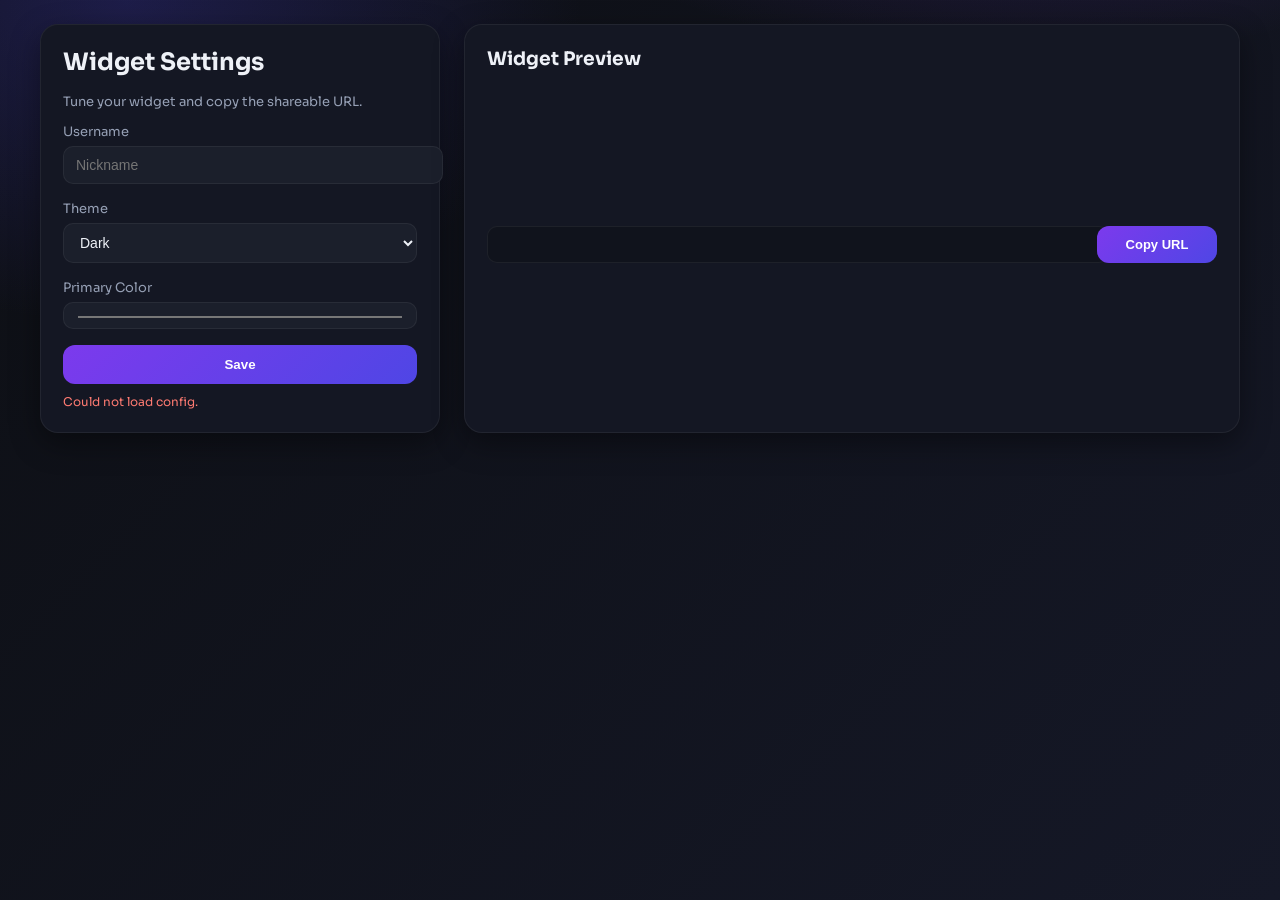
==== mcsr-widget/static/dashboard/index.html @ 6d2b505f "Add files via upload" ====
<!DOCTYPE html>
<html>
<head>
  <meta charset="UTF-8">
  <meta name="viewport" content="width=device-width, initial-scale=1">
  <title>MCSR Widget Dashboard</title>
  <link rel="stylesheet" href="style.css">
</head>
<body>

<div class="dashboard">
  <div class="panel">
    <h2>Widget Settings</h2>
    <p class="subtle">Tune your widget and copy the shareable URL.</p>

    <div class="control">
      <label>Username</label>
      <input id="username" placeholder="Nickname">
    </div>

    <div class="control">
      <label>Theme</label>
      <select id="theme">
        <option value="dark">Dark</option>
        <option value="light">Light</option>
      </select>
    </div>

    <div class="control">
      <label>Primary Color</label>
      <input type="color" id="primary">
    </div>

    <button id="saveBtn" type="button">Save</button>
    <div id="status" class="status" aria-live="polite"></div>
  </div>

  <div class="preview">
    <h3>Widget Preview</h3>
    <iframe id="preview"></iframe>

    <div class="output">
      <input id="url" readonly>
      <button id="copyBtn" type="button">Copy URL</button>
    </div>
  </div>
</div>

<script src="script.js"></script>
</body>
</html>
---- mcsr-widget/static/dashboard/style.css ----
@import url("https://fonts.googleapis.com/css2?family=Sora:wght@400;600;700&display=swap");

:root {
  --bg-1: #0d0f14;
  --bg-2: #151827;
  --panel: #141723;
  --panel-2: #10131c;
  --text: #eef1f7;
  --muted: #96a0b5;
  --accent: #7c3aed;
  --accent-2: #4f46e5;
}

body {
  margin: 0;
  font-family: "Sora", sans-serif;
  background:
    radial-gradient(900px 400px at 80% -20%, rgba(124, 58, 237, 0.25), transparent 60%),
    radial-gradient(700px 500px at 10% 0%, rgba(79, 70, 229, 0.25), transparent 65%),
    linear-gradient(135deg, var(--bg-1), var(--bg-2));
  color: var(--text);
  min-height: 100vh;
}

.dashboard {
  display: grid;
  grid-template-columns: 400px 1fr;
  gap: 24px;
  padding: 24px;
  max-width: 1200px;
  margin: auto;
}

.panel, .preview {
  background: var(--panel);
  padding: 22px;
  border-radius: 18px;
  box-shadow: 0 10px 30px rgba(0,0,0,.4);
  border: 1px solid rgba(255,255,255,0.06);
}

h2,h3 { margin-top: 0; }

.subtle {
  margin-top: -4px;
  color: var(--muted);
  font-size: 13px;
}

.control {
  margin-bottom: 16px;
}

.control label {
  display: block;
  font-size: 13px;
  color: var(--muted);
  margin-bottom: 6px;
}

.control input, .control select {
  width: 100%;
  padding: 10px 12px;
  border-radius: 10px;
  border: 1px solid rgba(255,255,255,0.06);
  background: #1b1f2b;
  color: var(--text);
  font-size: 14px;
}

button {
  width: 100%;
  padding: 12px;
  border-radius: 12px;
  border: none;
  background: linear-gradient(135deg, var(--accent), var(--accent-2));
  color: white;
  font-weight: 600;
  cursor: pointer;
  transition: 0.15s;
}
button:hover {
  transform: translateY(-1px);
  box-shadow: 0 10px 25px rgba(124,58,237,.45);
}

.status {
  margin-top: 10px;
  font-size: 12px;
  color: var(--muted);
  min-height: 16px;
}
.status[data-tone="ok"] { color: #7ee787; }
.status[data-tone="error"] { color: #ff7b72; }

.preview iframe {
  width: 100%;
  height: 120px;
  border: none;
  border-radius: 12px;
  background: transparent;
  margin-bottom: 12px;
}

.output input {
  width: 100%;
  padding: 10px;
  border-radius: 10px;
  border: 1px solid rgba(255,255,255,0.06);
  background: var(--panel-2);
  color: #b7c0d6;
  font-size: 13px;
}

.output {
  display: grid;
  grid-template-columns: 1fr 120px;
  gap: 10px;
}

.output button {
  width: auto;
  padding: 10px 12px;
  font-size: 13px;
}

@media (max-width: 900px) {
  .dashboard {
    grid-template-columns: 1fr;
  }
  .output {
    grid-template-columns: 1fr;
  }
}
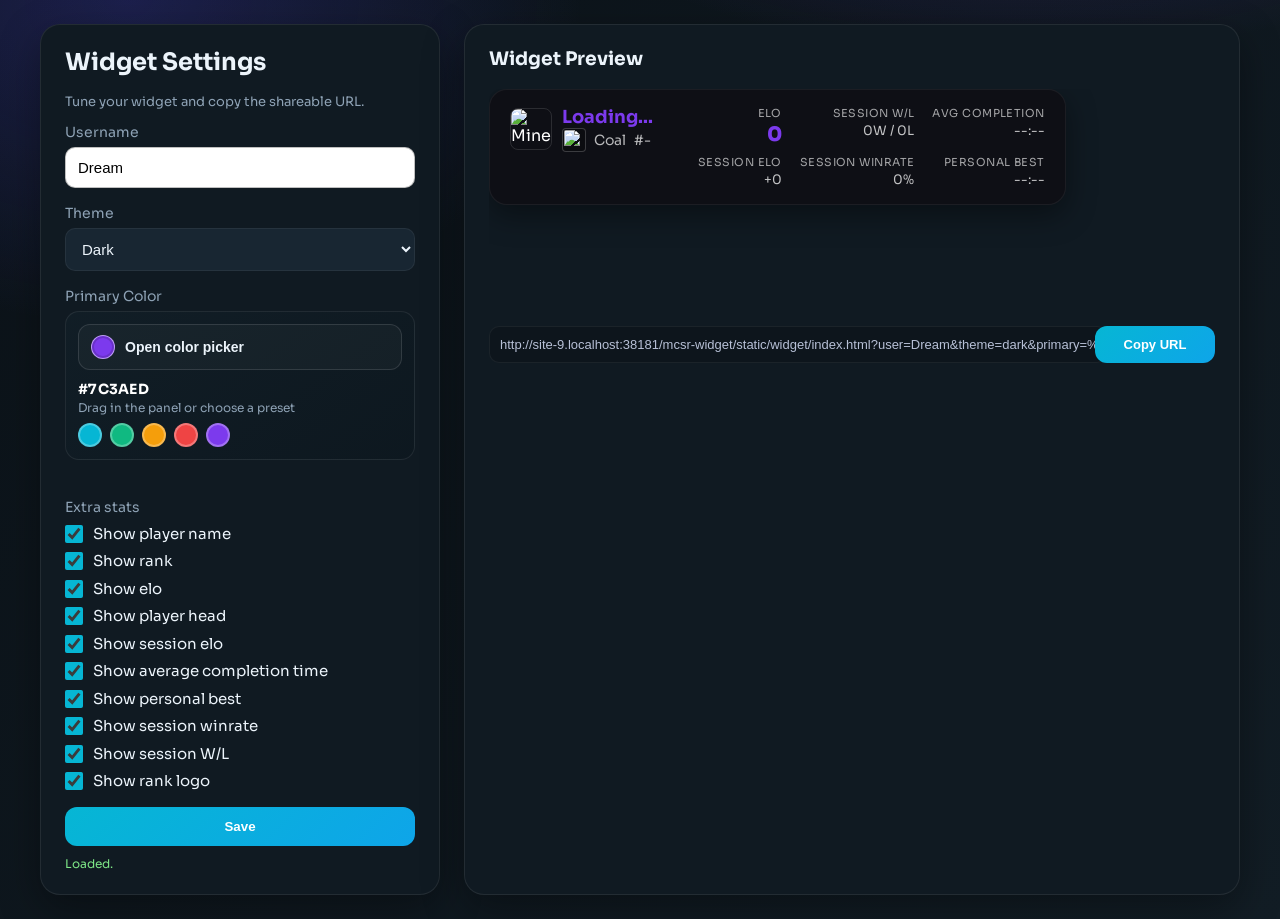
==== commit e8882cda: "Add files via upload" ====
--- a/mcsr-widget/static/dashboard/index.html
+++ b/mcsr-widget/static/dashboard/index.html
@@ -28,7 +28,51 @@
 
     <div class="control">
       <label>Primary Color</label>
-      <input type="color" id="primary">
+      <div class="color-card">
+        <input type="color" id="primary" class="primary-native" aria-label="Choose primary color">
+        <button type="button" id="primaryTrigger" class="primary-trigger">
+          <span id="primarySwatch" class="primary-swatch"></span>
+          <span class="primary-trigger-text">Open color picker</span>
+        </button>
+        <div class="custom-picker" id="customPicker">
+          <div class="picker-spectrum" id="pickerSpectrum" aria-label="Color spectrum">
+            <span class="picker-knob" id="pickerKnob"></span>
+          </div>
+          <label class="picker-hue-line">
+            <span>Hue</span>
+            <input id="pickerHue" type="range" min="0" max="360" step="1" value="270">
+          </label>
+          <label class="picker-hex-line">
+            <span>HEX</span>
+            <input id="primaryHexInput" type="text" maxlength="7" value="#7C3AED">
+          </label>
+        </div>
+        <div class="color-meta">
+          <div id="primaryHex">#7C3AED</div>
+          <div class="color-hint">Drag in the panel or choose a preset</div>
+        </div>
+        <div class="preset-row" id="presetRow">
+          <button type="button" class="preset" data-color="#06B6D4" aria-label="Preset cyan"></button>
+          <button type="button" class="preset" data-color="#10B981" aria-label="Preset emerald"></button>
+          <button type="button" class="preset" data-color="#F59E0B" aria-label="Preset amber"></button>
+          <button type="button" class="preset" data-color="#EF4444" aria-label="Preset red"></button>
+          <button type="button" class="preset" data-color="#7C3AED" aria-label="Preset violet"></button>
+        </div>
+      </div>
+    </div>
+
+    <div class="control toggles-control">
+      <label>Extra stats</label>
+      <label class="checkline"><input type="checkbox" id="showName"> Show player name</label>
+      <label class="checkline"><input type="checkbox" id="showRank"> Show rank</label>
+      <label class="checkline"><input type="checkbox" id="showElo"> Show elo</label>
+      <label class="checkline"><input type="checkbox" id="head"> Show player head</label>
+      <label class="checkline"><input type="checkbox" id="sessionElo"> Show session elo</label>
+      <label class="checkline"><input type="checkbox" id="avgTime"> Show average completion time</label>
+      <label class="checkline"><input type="checkbox" id="personalBest"> Show personal best</label>
+      <label class="checkline"><input type="checkbox" id="sessionWinrate"> Show session winrate</label>
+      <label class="checkline"><input type="checkbox" id="sessionWL"> Show session W/L</label>
+      <label class="checkline"><input type="checkbox" id="rankLogo"> Show rank logo</label>
     </div>
 
     <button id="saveBtn" type="button">Save</button>
--- a/mcsr-widget/static/dashboard/style.css
+++ b/mcsr-widget/static/dashboard/style.css
@@ -1,14 +1,14 @@
 @import url("https://fonts.googleapis.com/css2?family=Sora:wght@400;600;700&display=swap");
 
 :root {
-  --bg-1: #0d0f14;
-  --bg-2: #151827;
-  --panel: #141723;
-  --panel-2: #10131c;
-  --text: #eef1f7;
-  --muted: #96a0b5;
-  --accent: #7c3aed;
-  --accent-2: #4f46e5;
+  --bg-1: #0b1218;
+  --bg-2: #121d25;
+  --panel: #101a22;
+  --panel-2: #0d151c;
+  --text: #ecf4fb;
+  --muted: #8ea2b5;
+  --accent: #06b6d4;
+  --accent-2: #0ea5e9;
 }
 
 body {
@@ -21,7 +21,7 @@
   color: var(--text);
   min-height: 100vh;
 }
-
+
 .dashboard {
   display: grid;
   grid-template-columns: 400px 1fr;
@@ -33,10 +33,10 @@
 
 .panel, .preview {
   background: var(--panel);
-  padding: 22px;
-  border-radius: 18px;
-  box-shadow: 0 10px 30px rgba(0,0,0,.4);
-  border: 1px solid rgba(255,255,255,0.06);
+  padding: 22px 24px;
+  border-radius: 20px;
+  box-shadow: 0 14px 40px rgba(0,0,0,.35);
+  border: 1px solid rgba(255,255,255,0.08);
 }
 
 h2,h3 { margin-top: 0; }
@@ -46,26 +46,226 @@
   color: var(--muted);
   font-size: 13px;
 }
-
-.control {
-  margin-bottom: 16px;
-}
-
-.control label {
+
+.control {
+  margin-bottom: 16px;
+  width: 100%;
+  background: transparent;
+}
+
+
+.toggles-control {
+  margin-top: 38px;
+}
+
+.control > label:not(.checkline) {
   display: block;
-  font-size: 13px;
+  font-size: 14px;
   color: var(--muted);
   margin-bottom: 6px;
 }
 
+.checkline {
+  display: flex;
+  align-items: center;
+  justify-content: flex-start;
+  gap: 10px;
+  margin: 8px 0 0;
+  font-size: 15px;
+  color: var(--text);
+  line-height: 1.3;
+  white-space: nowrap;
+}
+
+.checkline input {
+  width: 18px;
+  height: 18px;
+  flex: 0 0 18px;
+  margin: 0;
+  padding: 0;
+  border-radius: 4px;
+  accent-color: var(--accent);
+  transform: none;
+}
+
 .control input, .control select {
   width: 100%;
-  padding: 10px 12px;
+  box-sizing: border-box;
+  min-width: 0;
+  padding: 11px 12px;
   border-radius: 10px;
   border: 1px solid rgba(255,255,255,0.06);
-  background: #1b1f2b;
-  color: var(--text);
+  background: #182632;
+  color: var(--text);
+  font-size: 15px;
+}
+
+.color-card {
+  background: linear-gradient(145deg, rgba(18,30,39,.95), rgba(14,24,32,.95));
+  border: 1px solid rgba(255,255,255,0.08);
+  border-radius: 14px;
+  padding: 12px;
+}
+
+.primary-native {
+  position: absolute;
+  width: 1px;
+  height: 1px;
+  opacity: 0;
+  pointer-events: none;
+}
+
+.primary-trigger {
+  width: 100%;
+  display: flex;
+  align-items: center;
+  gap: 10px;
+  padding: 10px 12px;
+  border-radius: 12px;
+  border: 1px solid rgba(255,255,255,0.12);
+  background: rgba(255,255,255,0.03);
+  color: var(--text);
+  text-align: left;
+  box-shadow: none;
+  transform: none;
+}
+
+.primary-trigger:hover {
+  transform: none;
+  box-shadow: none;
+  border-color: rgba(255,255,255,0.2);
+}
+
+.custom-picker {
+  display: none;
+  margin-top: 10px;
+  padding: 10px;
+  border-radius: 12px;
+  border: 1px solid rgba(255,255,255,0.12);
+  background: rgba(255,255,255,0.03);
+}
+
+.custom-picker.open {
+  display: block;
+}
+
+.picker-spectrum {
+  position: relative;
+  width: 100%;
+  height: 160px;
+  border-radius: 10px;
+  border: 1px solid rgba(255,255,255,0.22);
+  cursor: crosshair;
+  background:
+    linear-gradient(to top, #000, transparent),
+    linear-gradient(to right, #fff, hsl(270, 100%, 50%));
+}
+
+.picker-knob {
+  position: absolute;
+  width: 14px;
+  height: 14px;
+  border-radius: 999px;
+  border: 2px solid #fff;
+  box-shadow: 0 0 0 1px rgba(0,0,0,.5);
+  transform: translate(-50%, -50%);
+  pointer-events: none;
+}
+
+.picker-hue-line,
+.picker-hex-line {
+  margin-top: 8px;
+  display: grid;
+  grid-template-columns: 42px minmax(0, 1fr);
+  align-items: center;
+  gap: 8px;
+  font-size: 12px;
+  color: var(--muted);
+}
+
+.picker-hue-line input[type="range"] {
+  width: 100%;
+  min-width: 0;
+  box-sizing: border-box;
+  accent-color: var(--accent);
+}
+
+.picker-hex-line input {
+  width: 100%;
+  min-width: 0;
+  box-sizing: border-box;
+  padding: 8px 10px;
+  border-radius: 8px;
+  border: 1px solid rgba(255,255,255,0.14);
+  background: rgba(0,0,0,0.28);
+  color: var(--text);
+  font-size: 13px;
+}
+
+.primary-swatch {
+  width: 22px;
+  height: 22px;
+  border-radius: 999px;
+  border: 1px solid rgba(255,255,255,0.5);
+  box-shadow: inset 0 0 0 2px rgba(0,0,0,0.15);
+}
+
+.primary-trigger-text {
   font-size: 14px;
+  font-weight: 600;
+}
+
+.color-meta {
+  display: flex;
+  flex-direction: column;
+  gap: 2px;
+  margin: 10px 0 8px;
+}
+
+#primaryHex {
+  font-size: 14px;
+  font-weight: 700;
+  letter-spacing: .02em;
+  color: #fff;
+}
+
+.color-hint {
+  font-size: 12px;
+  color: var(--muted);
+}
+
+.preset-row {
+  display: flex;
+  gap: 8px;
+}
+
+.preset {
+  width: 24px;
+  height: 24px;
+  border-radius: 999px;
+  border: 2px solid rgba(255,255,255,0.28);
+  background: var(--preset-color);
+  box-shadow: none;
+  padding: 0;
+}
+
+.preset:hover {
+  transform: none;
+  box-shadow: none;
+  border-color: #fff;
+}
+
+.preset[data-color="#06B6D4"] { --preset-color: #06B6D4; }
+.preset[data-color="#10B981"] { --preset-color: #10B981; }
+.preset[data-color="#F59E0B"] { --preset-color: #F59E0B; }
+.preset[data-color="#EF4444"] { --preset-color: #EF4444; }
+.preset[data-color="#7C3AED"] { --preset-color: #7C3AED; }
+
+.panel input#username {
+  background: #fff !important;
+  color: #000 !important;
+  border-color: rgba(0,0,0,0.25) !important;
+  -webkit-text-fill-color: #000;
 }
 
 button {
@@ -95,7 +295,7 @@
 
 .preview iframe {
   width: 100%;
-  height: 120px;
+  height: 220px;
   border: none;
   border-radius: 12px;
   background: transparent;
